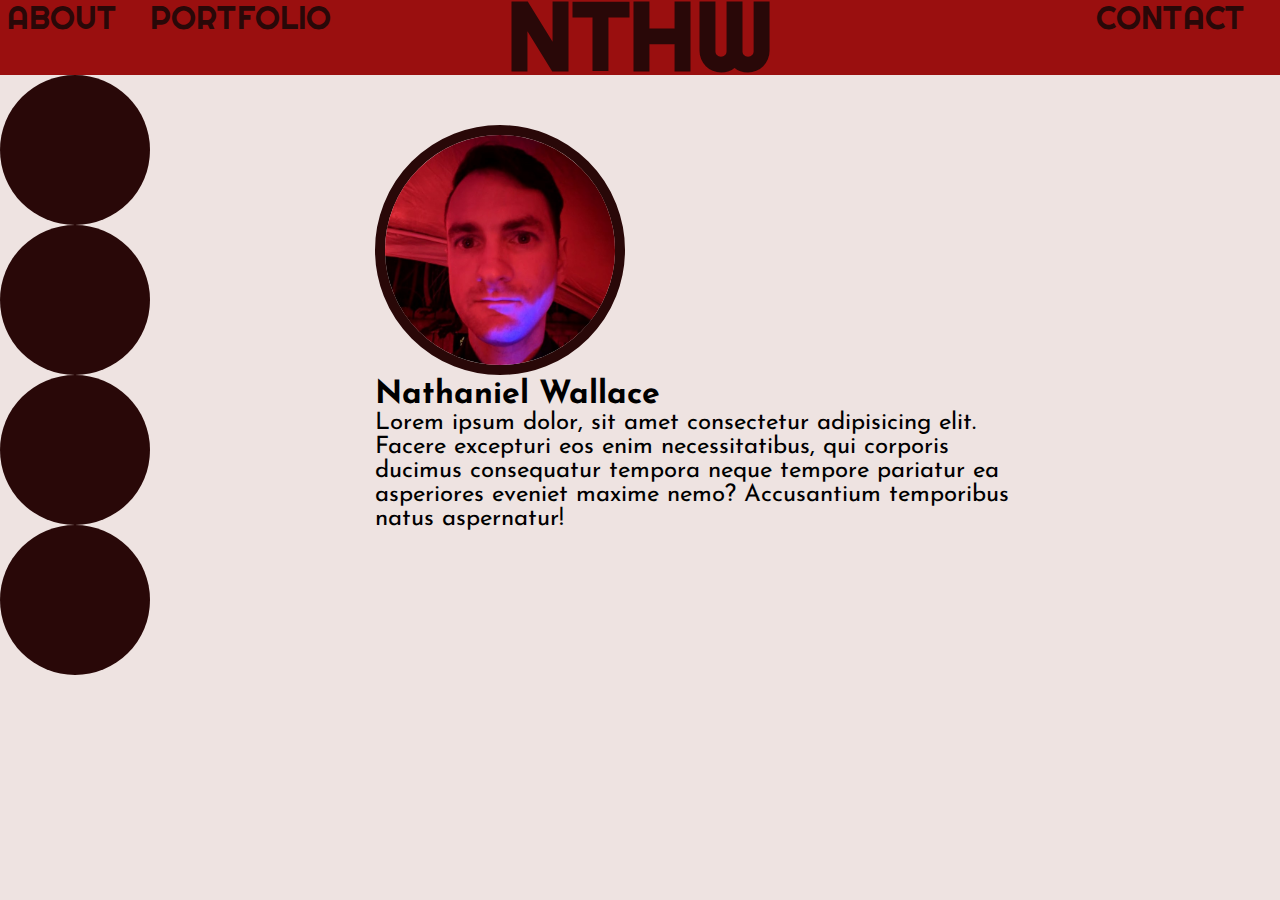
==== pages/index.html @ 7f376889 "stop production" ====
<!DOCTYPE html>
<html lang="en">
  <head>
    <meta charset="UTF-8" />
    <meta name="viewport" content="width=device-width, initial-scale=1.0" />
    <link
      href="https://fonts.googleapis.com/css2?family=Josefin+Sans:wght@400;700&family=Kreon&family=Righteous&display=swap"
      rel="stylesheet"
    />

    <link
      rel="stylesheet"
      href="https://cdnjs.cloudflare.com/ajax/libs/font-awesome/5.15.2/css/all.min.css"
      integrity="sha512-HK5fgLBL+xu6dm/Ii3z4xhlSUyZgTT9tuc/hSrtw6uzJOvgRr2a9jyxxT1ely+B+xFAmJKVSTbpM/CuL7qxO8w=="
      crossorigin="anonymous"
    />
    <link rel="stylesheet" href="../style/style.css" />
    <title>NTHW</title>
  </head>
  <body>
    <nav>
      <div id="logo-bar">
        <h1 id="logo-text"><a href="pages/index.html">NTHW</a></h1>
      </div>

      <ul class="nav left-nav">
        <div class="active-circle" id="about-circle">
          <img src="..assets/active-circle.svg" alt="active" />
          <li id="about-link"><a href="pages/about.html">ABOUT</a></li>
        </div>

        <div class="active-circle" id="port-circle">
          <img src="../assets/active-circle.svg" alt="active" />
          <li id="port-link"><a href="pages/portfolio.html">PORTFOLIO</a></li>
        </div>
      </ul>
      <ul class="nav right-nav">
        <div class="active-circle" id="contact-circle">
          <img src="../assets/active-circle.svg" alt="active" />
          <li id="contact-link"><a href="pages/contact.html">CONTACT</a></li>
        </div>
      </ul>
    </nav>
    <div class="circle-side">
      <div class="dark-circle"></div>
      <div class="dark-circle"></div>
      <div class="dark-circle"></div>
      <div class="dark-circle"></div>
    </div>
    <main>
      <div class="bio">
        <div class="frame">
          <img src="../assets/bio-pic.jpg" alt="bio picture" />
        </div>
        <h1>Nathaniel Wallace</h1>
        <p>
          Lorem ipsum dolor, sit amet consectetur adipisicing elit. Facere
          excepturi eos enim necessitatibus, qui corporis ducimus consequatur
          tempora neque tempore pariatur ea asperiores eveniet maxime nemo?
          Accusantium temporibus natus aspernatur!
        </p>
      </div>
    </main>
    <script src="app.js"></script>
  </body>
</html>
---- style/style.css ----
:root {
  --main-bg-color: #eee3e1;
  --red: #9a0f0f;
  --black: #290808;
  --white: #ffffff;
  --display: 'Righteous', cursive;

  --inline: 'Josefin Sans', sans-serif;
}
* {
  margin: 0;
  padding: 0;
  box-sizing: border-box;
}
body {
  background-color: var(--main-bg-color);
}

#logo-bar {
  width: 100vw;
  height: 75px;
  background-color: var(--red);
  position: relative;
  /* top: 40px; */
  font-family: var(--display);
}

.nav {
  font-family: var(--display);
  font-size: 2rem;
  display: flex;
  position: relative;
  top: -80px;
}
.left-nav {
  margin-left: 10px;
  float: left;
}
#about-link {
  list-style: none;
  margin-left: 30px;
  position: absolute;
  top: 20%;
  left: 20%;
  transform: translate(-50%, -50%);
}
#port-link {
  list-style: none;
  margin-left: 30px;
  position: absolute;
  top: 20%;
  left: 40%;
  transform: translate(-50%, -50%);
}
#contact-link {
  margin-left: 30px;
  position: absolute;
  top: 20%;
  left: 20%;
  transform: translate(-50%, -50%);
}
.right-nav {
  margin-right: 60px;
  float: right;
}
.right-nav li {
  list-style: none;
}
.nav :any-link {
  text-decoration: none;
  color: var(--black);
}
#logo-text {
  font-size: 6rem;
  display: flex;
  justify-content: center;
  flex-direction: row;
  align-items: center;
  position: relative;
  text-align: center;
  top: -25px;
}
#logo-text a:any-link {
  text-decoration: none;
  color: var(--black);
}
.active-circle {
  position: relative;
  text-align: center;
  color: #290808;
}
.active-circle img {
  position: relative;
  top: -40px;

  /* transform: translateY(-100px); */
  opacity: 0;
}
.active img {
  /* transform: translateY(-40px); */
  opacity: 1;
}
#port-circle {
  margin-left: 50px;
}

main {
  display: flex;
  flex-direction: row;
  justify-content: space-around;
}
.circle-side {
  position: absolute;
  left: 0px;
}
.dark-circle {
  height: 150px;
  width: 150px;
  border-radius: 50%;
  background-color: var(--black);
}

.frame img {
  margin-top: 50px;
  max-width: 250px;
  border: 10px solid var(--black);
  border-radius: 50%;
}
.bio h1 {
  font-family: var(--inline);
  font-weight: 700;
}
.bio p {
  font-family: var(--inline);
  font-weight: 400;
  font-size: 1.5rem;
  max-width: 50vw;
}
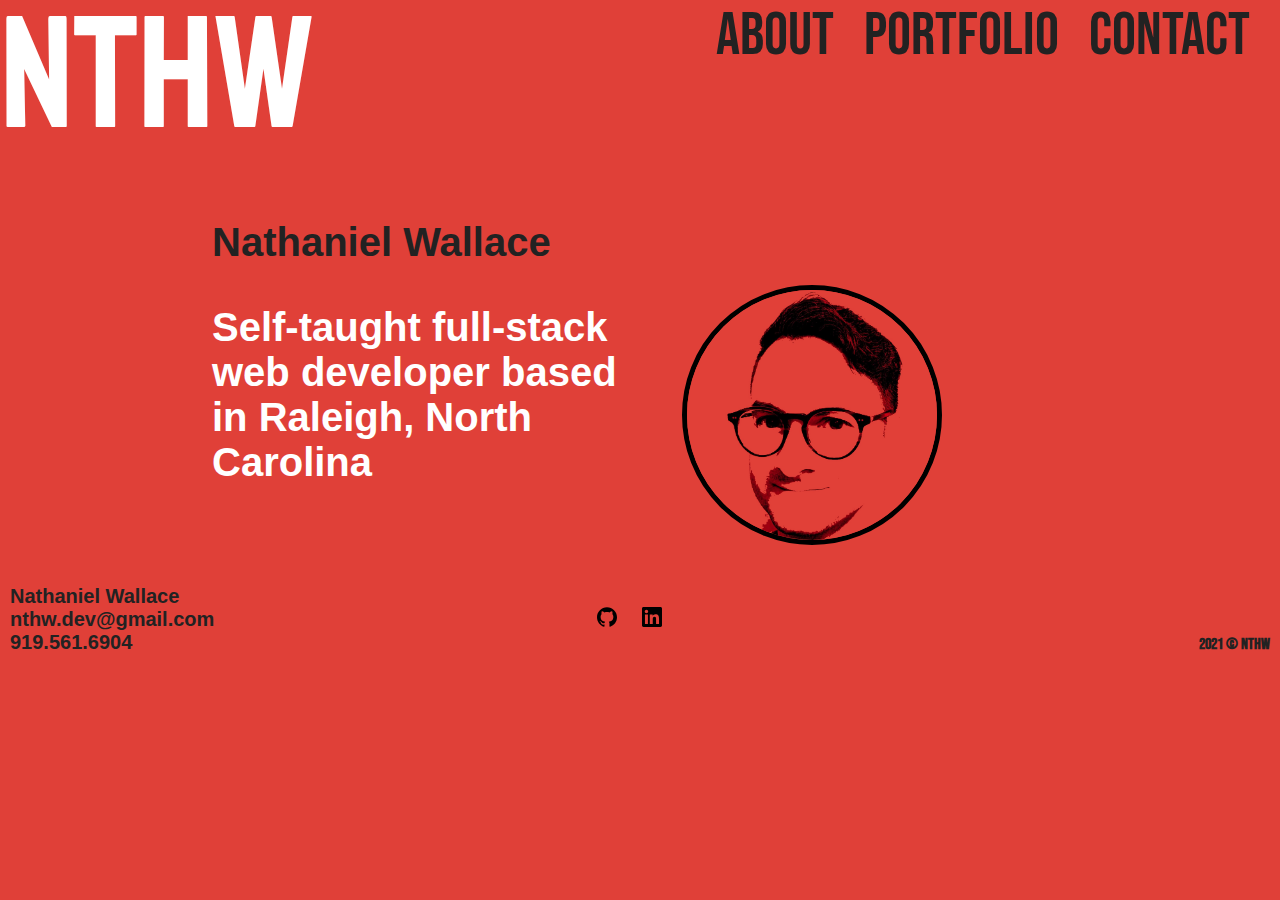
==== commit 68ac2a6a: "new site" ====
--- a/pages/index.html
+++ b/pages/index.html
@@ -2,65 +2,75 @@
 <html lang="en">
   <head>
     <meta charset="UTF-8" />
+    <meta http-equiv="X-UA-Compatible" content="IE=edge" />
     <meta name="viewport" content="width=device-width, initial-scale=1.0" />
-    <link
-      href="https://fonts.googleapis.com/css2?family=Josefin+Sans:wght@400;700&family=Kreon&family=Righteous&display=swap"
-      rel="stylesheet"
-    />
+    <link rel="stylesheet" href="/style/index.css" />
 
-    <link
-      rel="stylesheet"
-      href="https://cdnjs.cloudflare.com/ajax/libs/font-awesome/5.15.2/css/all.min.css"
-      integrity="sha512-HK5fgLBL+xu6dm/Ii3z4xhlSUyZgTT9tuc/hSrtw6uzJOvgRr2a9jyxxT1ely+B+xFAmJKVSTbpM/CuL7qxO8w=="
-      crossorigin="anonymous"
-    />
-    <link rel="stylesheet" href="../style/style.css" />
-    <title>NTHW</title>
+    <title>NTHW | HOME</title>
   </head>
+  
   <body>
+    <link rel="stylesheet" href="/css/nav.css">
     <nav>
-      <div id="logo-bar">
-        <h1 id="logo-text"><a href="pages/index.html">NTHW</a></h1>
-      </div>
-
-      <ul class="nav left-nav">
-        <div class="active-circle" id="about-circle">
-          <img src="..assets/active-circle.svg" alt="active" />
-          <li id="about-link"><a href="pages/about.html">ABOUT</a></li>
-        </div>
-
-        <div class="active-circle" id="port-circle">
-          <img src="../assets/active-circle.svg" alt="active" />
-          <li id="port-link"><a href="pages/portfolio.html">PORTFOLIO</a></li>
-        </div>
+      <a id="nthw-logo-active"  href="index.html">NTHW</a>
+      <ul class="nav-bar">
+        <li class="navbar-link">
+          <a  href="about.html">About</a>
+        </li>
+        <li class="navbar-link">
+          <a  href="portfolio.html"
+            >Portfolio</a
+          >
+        </li>
+        <!-- <li class="navbar-link">
+          <a href="/blog">Blog</a>
+        </li> -->
+        <li class="navbar-link">
+          <a href="contact.html">Contact</a>
+        </li>
       </ul>
-      <ul class="nav right-nav">
-        <div class="active-circle" id="contact-circle">
-          <img src="../assets/active-circle.svg" alt="active" />
-          <li id="contact-link"><a href="pages/contact.html">CONTACT</a></li>
-        </div>
+      <ul class="nav-mini-bar">
+        <li class="navbar-link">
+          <a href="about.html">About</a>
+        </li>
+        <li class="navbar-link">
+          <a  href="portfolio.html"
+            >Portfolio</a
+          >
+        </li>
+        <!-- <li class="navbar-link">
+          <a  href="/blog/">Blog</a>
+        </li> -->
+        <li class="navbar-link">
+          <a  href="contact.html">Contact</a>
+        </li>
+      </ul>
       </ul>
     </nav>
-    <div class="circle-side">
-      <div class="dark-circle"></div>
-      <div class="dark-circle"></div>
-      <div class="dark-circle"></div>
-      <div class="dark-circle"></div>
-    </div>
-    <main>
-      <div class="bio">
-        <div class="frame">
-          <img src="../assets/bio-pic.jpg" alt="bio picture" />
-        </div>
-        <h1>Nathaniel Wallace</h1>
-        <p>
-          Lorem ipsum dolor, sit amet consectetur adipisicing elit. Facere
-          excepturi eos enim necessitatibus, qui corporis ducimus consequatur
-          tempora neque tempore pariatur ea asperiores eveniet maxime nemo?
-          Accusantium temporibus natus aspernatur!
-        </p>
-      </div>
-    </main>
-    <script src="app.js"></script>
+<div class="headline">
+  <h1>Nathaniel Wallace</h1>
+</div>
+<div class="home-page">
+  <h1 class="header">
+    Self-taught full-stack web developer based in Raleigh, North Carolina
+  </h1>
+  <div id="red-portrait">
+    <img src="/assets/red-portrait02.jpg" alt="">
+  </div>
+</div>
+<div class="footer">
+  <div class="contact-info">
+    <h3 id="name">Nathaniel Wallace</h3>
+    <h3 id="email"><a href="mailto:nthw.dev@gmail.com">nthw.dev@gmail.com</a></h3>
+    <h3 id="phone">919.561.6904</h3>
+  </div>
+  <div class="social-icons">
+    <a href="https://github.com/nthw11" target="_blank" rel="noreferrer" class="footer-social-icons"><img src="/assets/github.svg" alt="github"></a>
+    <a href="https://www.linkedin.com/in/nthw" target="_blank" rel="noreferrer" class="footer-social-icons"><img src="/assets/linkedin.svg" alt="linkedin"></a>
+  </div>
+  <h4 id="footer-copyright">2021 &copy; NTHW</h4>
+</div>
+</body>
+</html>
   </body>
 </html>
--- a/style/index.css
+++ b/style/index.css
@@ -0,0 +1,238 @@
+@import url('https://fonts.googleapis.com/css2?family=Bebas+Neue&family=Source+Sans+Pro:wght@200;300;400;600;900&family=Staatliches&display=swap');
+/* 
+font-family: 'Bebas Neue', cursive;
+font-family: 'Source Sans Pro', sans-serif;
+font-family: 'Staatliches', cursive; */
+
+* {
+  background-color: #e04038;
+  margin: 0;
+
+  color: #222;
+  font-size: 20px;
+}
+* h1 {
+  font-family: 'Bebas Neue', cursive;
+  font-size: 4rem;
+}
+.headline {
+  width: 70%;
+  margin: auto;
+}
+.headline h1 {
+  font-family: 'Source Sance Pro', sans-serif;
+  font-size: 2rem;
+  color: #222;
+  margin: 20px;
+}
+.home-page {
+  display: flex;
+  flex-direction: row;
+  width: 70%;
+  margin: auto;
+}
+.header {
+  width: 450px;
+  font-family: 'Source Sance Pro', sans-serif;
+  font-size: 2rem;
+  color: #fff;
+  margin: 20px;
+}
+#red-portrait img {
+  width: 250px;
+  /* height: 300px; */
+  border: 5px solid #000;
+  border-radius: 150px;
+}
+#info {
+  padding-bottom: 65px;
+  border-top: 10px solid #222;
+  margin-bottom: 65px;
+}
+.about-page {
+  width: 55%;
+  margin: auto;
+}
+.about-page h1 {
+  font-family: 'Bebas Neue', cursive;
+  font-size: 2.5rem;
+  color: #222;
+}
+.about-page p {
+  padding: 10px 15px 25px 15px;
+  /* background-color: #fdd; */
+  font-family: 'Source Sance Pro', sans-serif;
+  font-size: 1.3rem;
+  font-weight: 600;
+  color: #fff;
+}
+
+.port-list img {
+  width: 350px;
+  border-top: 5px solid #222;
+  display: flex;
+}
+.port-item {
+  display: inline-flex;
+  flex-direction: column;
+  margin-left: 45px;
+  align-items: center;
+}
+
+.project-descript {
+  font-family: 'Bebas Neue', cursive;
+  font-size: 1.5rem;
+  font-weight: 600;
+  color: #fff;
+}
+.port-item a:any-link {
+  text-decoration: none;
+}
+.port-link {
+  display: inline-flex;
+  flex-direction: column;
+  align-items: center;
+}
+.project-lang {
+  font-family: 'Source Sance Pro', sans-serif;
+  font-size: 0.8rem;
+  font-weight: 600;
+  color: #fff;
+  margin-bottom: 50px;
+}
+nav {
+  /* height: 150px; */
+  max-width: 100%;
+}
+.nav-mini-bar {
+  display: none;
+}
+#nthw-logo {
+  font-family: 'Staatliches', cursive;
+  font-size: 8rem;
+  color: #222;
+
+  text-decoration: none;
+  position: relative;
+  top: -25px;
+  /* float: left; */
+}
+#nthw-logo-active {
+  font-family: 'Staatliches', cursive;
+  font-size: 8rem;
+  color: #fff;
+
+  text-decoration: none;
+  position: relative;
+  top: -25px;
+  /* float: left; */
+}
+
+.nav-bar {
+  display: flex;
+  flex-direction: row;
+  justify-content: space-between;
+  align-items: center;
+  float: right;
+  flex-shrink: 3;
+}
+
+.nav-bar li {
+  list-style: none;
+  margin-right: 30px;
+  font-family: 'Bebas Neue', cursive;
+  color: #222;
+}
+.nav-bar a:any-link {
+  font-size: 3rem;
+  text-decoration: none;
+}
+
+@media (max-width: 1040px) {
+  .nav-bar a:any-link {
+    display: none;
+  }
+}
+@media (max-width: 1040px) {
+  .nav-mini-bar {
+    display: flex;
+    flex-direction: column;
+    float: right;
+    font-size: 3rem;
+    margin-right: 20px;
+    margin-top: 20px;
+    list-style: none;
+    font-family: 'Bebas Neue', cursive;
+    color: #222;
+  }
+}
+@media (max-width: 1040px) {
+  .nav-mini-bar a:any-link {
+    text-decoration: none;
+  }
+}
+.navbar-link .active {
+  color: #fff;
+}
+
+.footer {
+  position: relative;
+  bottom: 0px;
+  width: 100%;
+  margin: auto;
+  margin-top: 25px;
+  padding-top: 10px;
+  display: grid;
+  grid-template-columns: 1fr 1fr 1fr;
+  grid-template-rows: auto;
+  /* border-top: 2px solid #222; */
+}
+.social-icons {
+  grid-column-start: 2;
+  grid-column-end: 3;
+  align-self: center;
+  justify-self: center;
+}
+#footer-copyright {
+  grid-column-start: 3;
+  grid-column-end: 4;
+  font-family: 'Bebas Neue', cursive;
+  color: #222;
+  font-size: 0.8rem;
+  align-self: end;
+  justify-self: end;
+  /* float: right; */
+  margin-right: 10px;
+}
+
+.footer-social-icons img {
+  color: #222;
+  width: 20px;
+  margin-right: 20px;
+  stroke: #222;
+}
+.contact-info {
+  grid-column-start: 1;
+  grid-column-end: 2;
+  margin-left: 10px;
+  font-family: 'Source Sance Pro', sans-serif;
+  font-size: 1rem;
+  color: #222;
+}
+#email a:any-link {
+  text-decoration: none;
+}
+#email #name #phone {
+  margin-bottom: 20px;
+}
+.contact-page h2 {
+  font-family: 'Bebas Neue', cursive;
+
+  color: #222;
+  font-size: 1.5rem;
+  margin-left: 15px;
+}
+.contact-page a:any-link {
+  text-decoration: none;
+  font-size: 1.5rem;
+}
